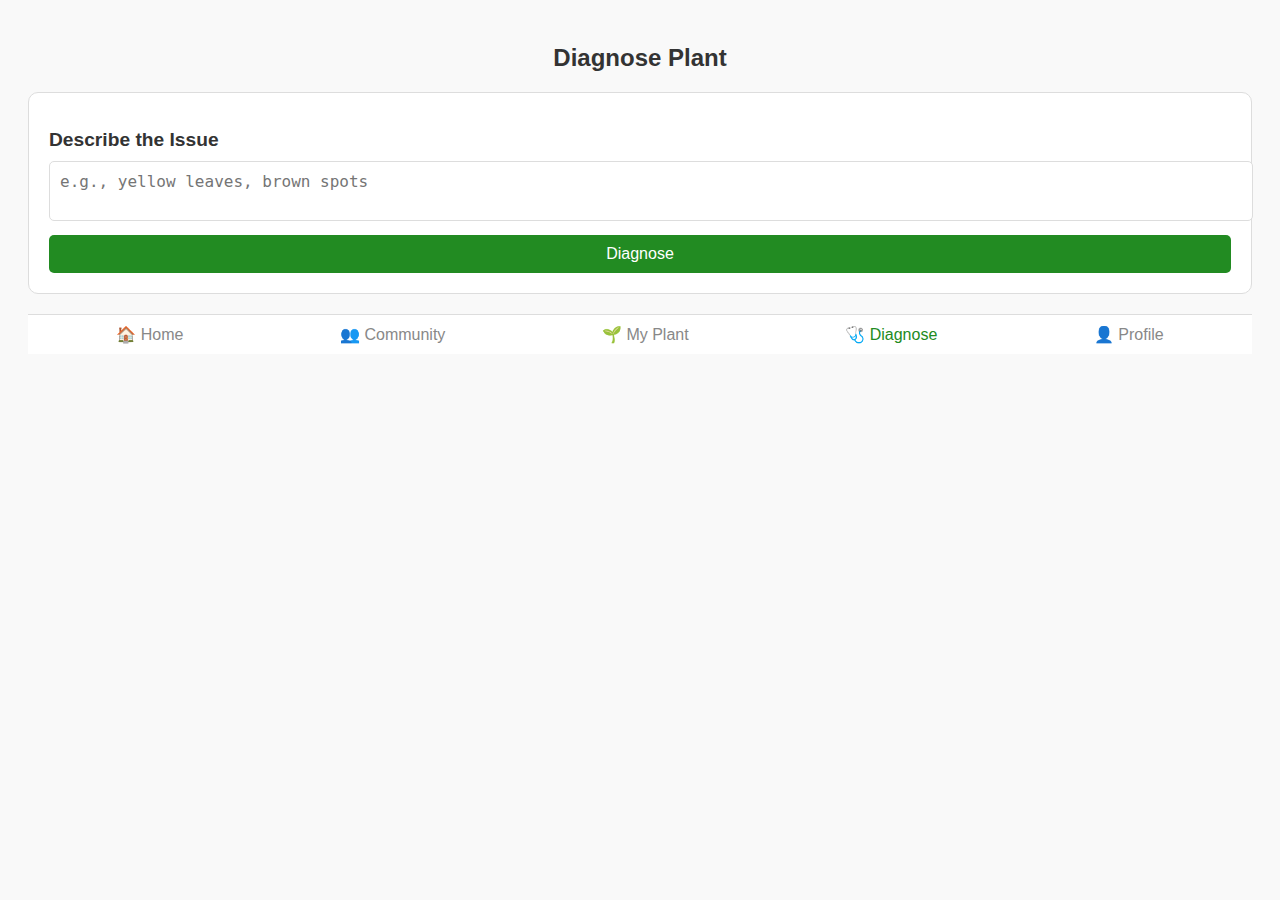
==== diagnose.html @ 5e9c73c4 "Add files via upload" ====
<!DOCTYPE html>
<html lang="en">
<head>
  <meta charset="UTF-8">
  <meta name="viewport" content="width=device-width, initial-scale=1.0">
  <title>Diagnose</title>
  <link rel="stylesheet" href="diagnose.css">
</head>
<body>
  <div class="diagnose-page">
    <!-- Header -->
    <header>
      <h1>Diagnose Plant</h1>
    </header>

    <!-- Diagnosis Form -->
    <section class="diagnose-form">
      <h2>Describe the Issue</h2>
      <textarea id="symptoms" placeholder="e.g., yellow leaves, brown spots" required></textarea>
      <button id="diagnose-btn">Diagnose</button>
    </section>

    <!-- Diagnosis Result -->
    <section id="diagnosis-result" class="hidden">
      <h2>Possible Diagnosis</h2>
      <p id="result-message"></p>
    </section>
  </div>

  <!-- Footer -->
  <footer>
    <nav>
      <a href="home.html" class="nav-btn">🏠 Home</a>
      <a href="community.html" class="nav-btn">👥 Community</a>
      <a href="myplant.html" class="nav-btn">🌱 My Plant</a>
      <a href="diagnose.html" class="nav-btn active">🩺 Diagnose</a>
      <a href="profile.html" class="nav-btn">👤 Profile</a>
    </nav>
  </footer>

  <script src="diagnose.js"></script>
</body>
</html>
---- diagnose.css ----
body {
    font-family: Arial, sans-serif;
    background-color: #f9f9f9;
    color: #333;
    padding: 20px;
  }
  
  header {
    text-align: center;
    margin-bottom: 20px;
  }
  
  header h1 {
    font-size: 1.5rem;
    color: #333;
  }
  
  .diagnose-form {
    background: #fff;
    padding: 20px;
    border-radius: 10px;
    border: 1px solid #ddd;
    margin-bottom: 20px;
  }
  
  .diagnose-form h2 {
    font-size: 1.2rem;
    margin-bottom: 10px;
  }
  
  textarea {
    width: 100%;
    padding: 10px;
    margin-bottom: 10px;
    border: 1px solid #ddd;
    border-radius: 5px;
    font-size: 1rem;
    resize: none;
  }
  
  #diagnose-btn {
    background: #228B22;
    color: #fff;
    padding: 10px;
    width: 100%;
    border: none;
    border-radius: 5px;
    cursor: pointer;
    font-size: 1rem;
  }
  
  #diagnosis-result {
    background: #fff;
    padding: 20px;
    border-radius: 10px;
    border: 1px solid #ddd;
  }
  
  .hidden {
    display: none;
  }
  
  /* Footer Navigation */
  footer nav {
    display: flex;
    justify-content: space-around;
    background: #fff;
    padding: 10px;
    border-top: 1px solid #ddd;
  }
  
  .nav-btn {
    font-size: 1rem;
    color: #888;
    text-decoration: none;
  }
  
  .nav-btn.active {
    color: #228B22;
  }
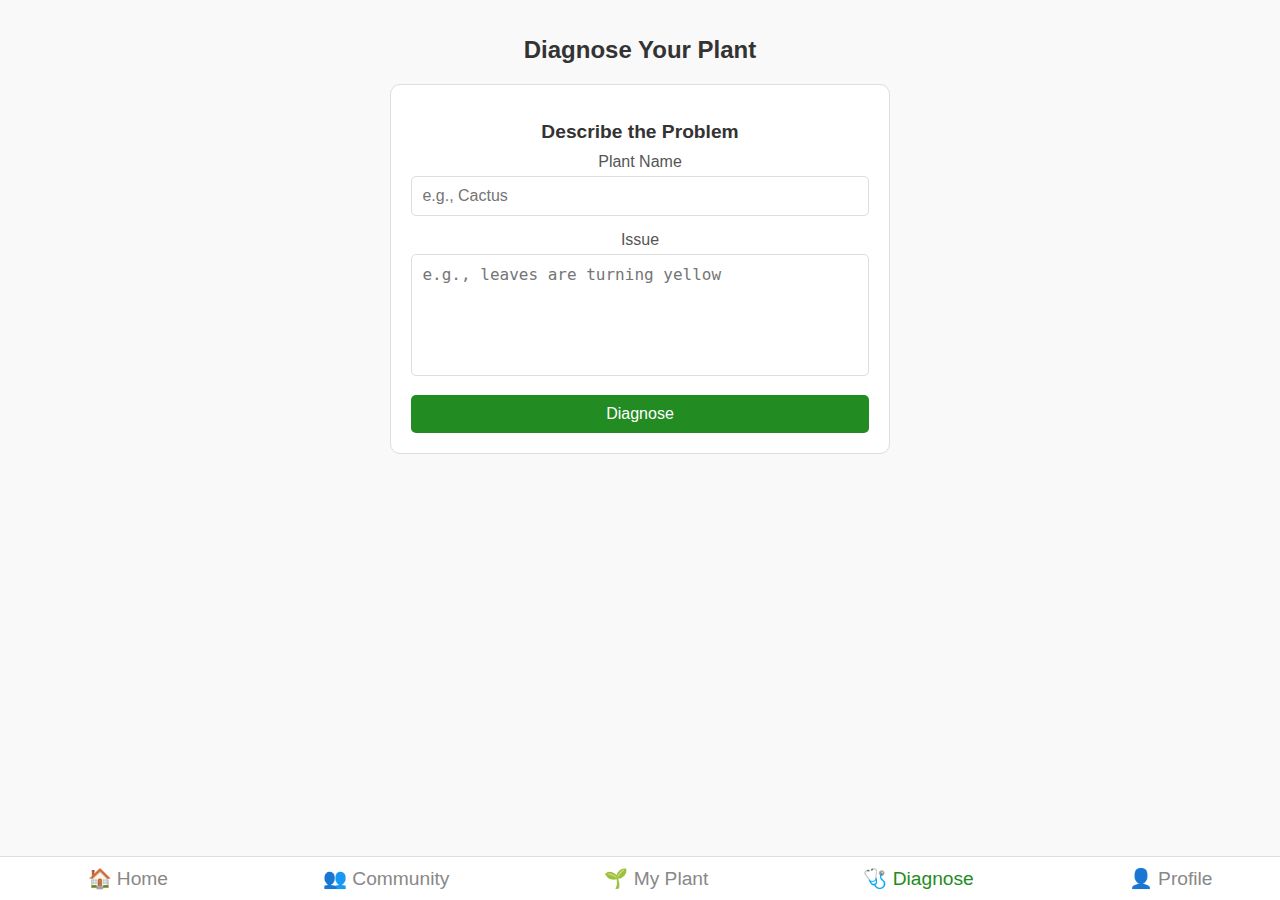
==== commit 41b83da1: "Add files via upload" ====
--- a/diagnose.html
+++ b/diagnose.html
@@ -3,21 +3,31 @@
 <head>
   <meta charset="UTF-8">
   <meta name="viewport" content="width=device-width, initial-scale=1.0">
-  <title>Diagnose</title>
+  <title>Diagnose Plant</title>
   <link rel="stylesheet" href="diagnose.css">
 </head>
 <body>
   <div class="diagnose-page">
     <!-- Header -->
     <header>
-      <h1>Diagnose Plant</h1>
+      <h1>Diagnose Your Plant</h1>
     </header>
 
     <!-- Diagnosis Form -->
     <section class="diagnose-form">
-      <h2>Describe the Issue</h2>
-      <textarea id="symptoms" placeholder="e.g., yellow leaves, brown spots" required></textarea>
-      <button id="diagnose-btn">Diagnose</button>
+      <h2>Describe the Problem</h2>
+      <form id="diagnoseForm">
+        <!-- Plant Name -->
+        <label for="plantName">Plant Name</label>
+        <input type="text" id="plantName" placeholder="e.g., Cactus" required>
+
+        <!-- Plant Issue -->
+        <label for="issue">Issue</label>
+        <textarea id="issue" placeholder="e.g., leaves are turning yellow" required></textarea>
+
+        <!-- Submit Button -->
+        <button type="submit" id="diagnose-btn">Diagnose</button>
+      </form>
     </section>
 
     <!-- Diagnosis Result -->
@@ -26,15 +36,13 @@
       <p id="result-message"></p>
     </section>
   </div>
-
-  <!-- Footer -->
   <footer>
     <nav>
-      <a href="home.html" class="nav-btn">🏠 Home</a>
-      <a href="community.html" class="nav-btn">👥 Community</a>
-      <a href="myplant.html" class="nav-btn">🌱 My Plant</a>
-      <a href="diagnose.html" class="nav-btn active">🩺 Diagnose</a>
-      <a href="profile.html" class="nav-btn">👤 Profile</a>
+      <a href="home.html" class="nav-btn" id="home">🏠 Home</a>
+      <a href="community.html" class="nav-btn" id="community">👥 Community</a>
+      <a href="myplant.html" class="nav-btn" id="my-plant">🌱 My Plant</a>
+      <a href="diagnose.html" class="nav-btn active" id="diagnose">🩺 Diagnose</a>
+      <a href="profile.html" class="nav-btn" id="profile">👤 Profile</a>
     </nav>
   </footer>
 
--- a/diagnose.css
+++ b/diagnose.css
@@ -3,16 +3,19 @@
     background-color: #f9f9f9;
     color: #333;
     padding: 20px;
+    text-align: center;
+    margin: 0;
   }
   
-  header {
-    text-align: center;
-    margin-bottom: 20px;
+  .diagnose-page {
+    max-width: 500px;
+    margin: 0 auto;
   }
   
   header h1 {
     font-size: 1.5rem;
     color: #333;
+    margin-bottom: 20px;
   }
   
   .diagnose-form {
@@ -28,25 +31,41 @@
     margin-bottom: 10px;
   }
   
-  textarea {
-    width: 100%;
+  .diagnose-form label {
+    font-size: 1rem;
+    margin-bottom: 5px;
+    display: block;
+    color: #555;
+  }
+  
+  .diagnose-form input,
+  .diagnose-form textarea {
+    width: 95%;
     padding: 10px;
-    margin-bottom: 10px;
+    margin-bottom: 15px;
+    border-radius: 5px;
     border: 1px solid #ddd;
-    border-radius: 5px;
     font-size: 1rem;
+  }
+  
+  .diagnose-form textarea {
     resize: none;
+    height: 100px;
   }
   
   #diagnose-btn {
+    width: 100%;
+    padding: 10px;
+    font-size: 1rem;
     background: #228B22;
     color: #fff;
-    padding: 10px;
-    width: 100%;
     border: none;
     border-radius: 5px;
     cursor: pointer;
-    font-size: 1rem;
+  }
+  
+  #diagnose-btn:hover {
+    background: #1a661a;
   }
   
   #diagnosis-result {
@@ -59,7 +78,7 @@
   .hidden {
     display: none;
   }
-  
+ 
   /* Footer Navigation */
   footer nav {
     display: flex;
@@ -67,12 +86,19 @@
     background: #fff;
     padding: 10px;
     border-top: 1px solid #ddd;
+    position: fixed;
+    bottom: 0;
+    left: 0;
+    width: 100%;
   }
   
   .nav-btn {
-    font-size: 1rem;
+    font-size: 1.2rem;
     color: #888;
     text-decoration: none;
+    background: none;
+    border: none;
+    cursor: pointer;
   }
   
   .nav-btn.active {
